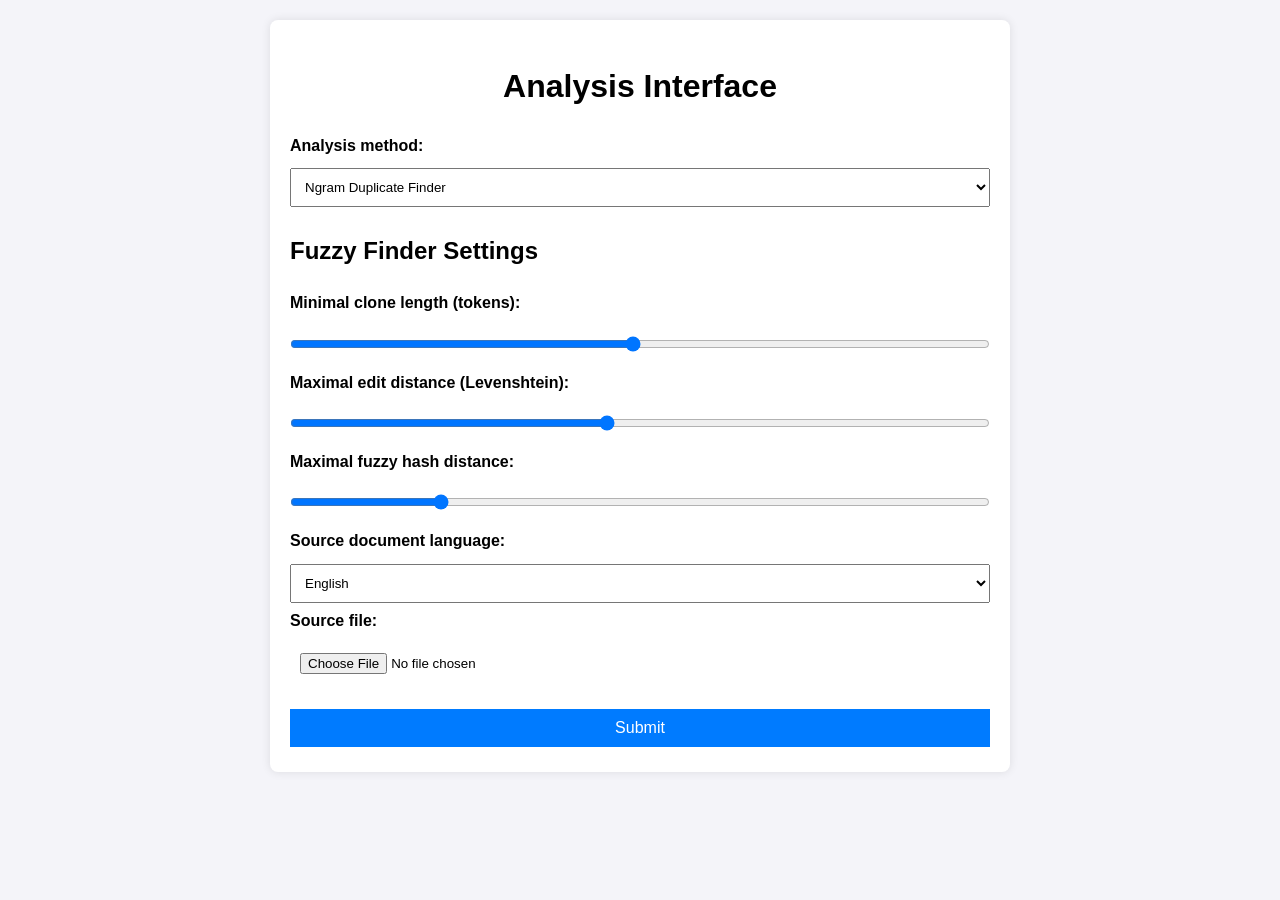
==== index.html @ d452770a "rework all logic to send data" ====
<!-- index.html -->
<!doctype html>
<html>
    <head>
        <meta charset="UTF-8">
        <meta name="viewport" content="width=device-width, initial-scale=1.0">
        <title>Analysis Interface</title>
        <link rel="stylesheet" href="static/styles.css">
        <script src="webui.js"></script>
    </head>
   <body>
        <div class="container">
            <h1>Analysis Interface</h1>
            
            <form id="analysis-method-form" enctype="multipart/form-data">
                <!-- Analysis Method Selection -->
                <div class="form-group">
                    <label for="analysis-method">Analysis method:</label>
                    <select id="analysis-method" name="analysis-method">
                        <option value="ngram-duplicate-finder">Ngram Duplicate Finder</option>
                        <option value="interactive-mode">Interactive Mode</option>
                        <option value="automatic-mode">Automatic Mode</option>
                        <option value="heuristic-mode">Heuristic Mode</option>
                    </select>
                </div>

                <!-- Fuzzy Finder Settings -->
                <div id="ngram-settings" class="settings-group" style="display:block;">
                    <h2>Fuzzy Finder Settings</h2>
                    <label for="min-clone-length">Minimal clone length (tokens):</label>
                    <input type="range" id="min-clone-length" name="min-clone-length" min="1" max="50" value="25">
                    <label for="max-edit-distance">Maximal edit distance (Levenshtein):</label>
                    <input type="range" id="max-edit-distance" name="max-edit-distance" min="0" max="20" value="9">
                    <label for="max-fuzzy-hash-distance">Maximal fuzzy hash distance:</label>
                    <input type="range" id="max-fuzzy-hash-distance" name="max-fuzzy-hash-distance" min="0" max="10" value="2">
                    <label for="source-language">Source document language:</label>
                    <select id="source-language" name="source-language">
                        <option value="english">English</option>
                        <option value="russian">Russian</option>
                    </select>
                </div>

                <!-- Interactive Mode Settings -->
                <div id="interactive-settings" class="settings-group" style="display:none;">
                    <h2>Interactive Mode Settings</h2>
                    <label for="interactive-min-length">Minimal clone length (tokens):</label>
                    <input type="range" id="interactive-min-length" name="interactive-min-length" min="1" max="50" value="20">
                    <label for="interactive-max-length">Maximal clone length (tokens):</label>
                    <input type="range" id="interactive-max-length" name="interactive-max-length" min="1" max="100" value="50">
                    <label for="group-power">Minimal group power (number of clones):</label>
                    <input type="range" id="group-power" name="group-power" min="1" max="10" value="2">
                    <label for="archetype">
                        Archetype calculation:
                        <input type="checkbox" id="archetype" name="archetype">
                        
                    </label>
                </div>

                <!-- Automatic Mode Settings -->
                <div id="automatic-settings" class="settings-group" style="display:none;">
                    <h2>Automatic Mode Settings</h2>
                    <label for="auto-min-clone-length">Minimal clone length (tokens):</label>
                    <input type="range" id="auto-min-clone-length" name="auto-min-clone-length" min="1" max="50" value="20">
                    <label for="archetype-length">Minimal archetype length (tokens):</label>
                    <input type="range" id="archetype-length" name="archetype-length" min="1" max="10" value="5">
                    <label for="strict-filter">
                        Strict small and overlapping duplicate filtering:
                        <input type="checkbox" id="strict-filter" name="strict-filter" checked>
                        
                    </label>
                </div>

                <!-- heuristic Mode Settings -->
                <div id="heuristic-settings" class="settings-group" style="display:none;">
                    <h2>Heuristic Mode Settings</h2>
                    <label for="extension-value">
                        Extension point values:
                        <input type="checkbox" id="extension-value" name="extension-value" checked>
                    </label>
                </div>

                <!-- File Input -->
                <div class="form-group">
                    <label for="source-file">Source file:</label>
                    <input type="file" id="source-file" name="source-file" accept=".txt,.md,.doc,.docx">
                </div>

                <!-- Buttons -->
                <div class="buttons">
                    <button type="submit" onclick="func();">Submit</button>
                </div>
            </form>
        </div>

    <script src="/static/scripts.js"></script>
    </body>
</html>
---- static/styles.css ----
body {
    font-family: Arial, sans-serif;
    margin: 20px;
    line-height: 1.6;
    background-color: #f4f4f9;
}

.container {
    max-width: 700px;
    margin: auto;
    padding: 20px;
    background: #fff;
    border-radius: 8px;
    box-shadow: 0 0 10px rgba(0, 0, 0, 0.1);
}

h1 {
    text-align: center;
    margin-bottom: 20px;
}

.form-group {
    margin-bottom: 15px;
}

label {
    display: block;
    margin-bottom: 5px;
    font-weight: bold;
}

input, select, button {
    width: 100%;
    padding: 10px;
    margin: 5px 0;
    box-sizing: border-box;
}

button {
    background-color: #007bff;
    color: white;
    border: none;
    cursor: pointer;
    font-size: 16px;
}

button:hover {
    background-color: #0056b3;
}

.settings-group {
    display: none;
}

.buttons {
    display: flex;
    justify-content: flex-end;
}
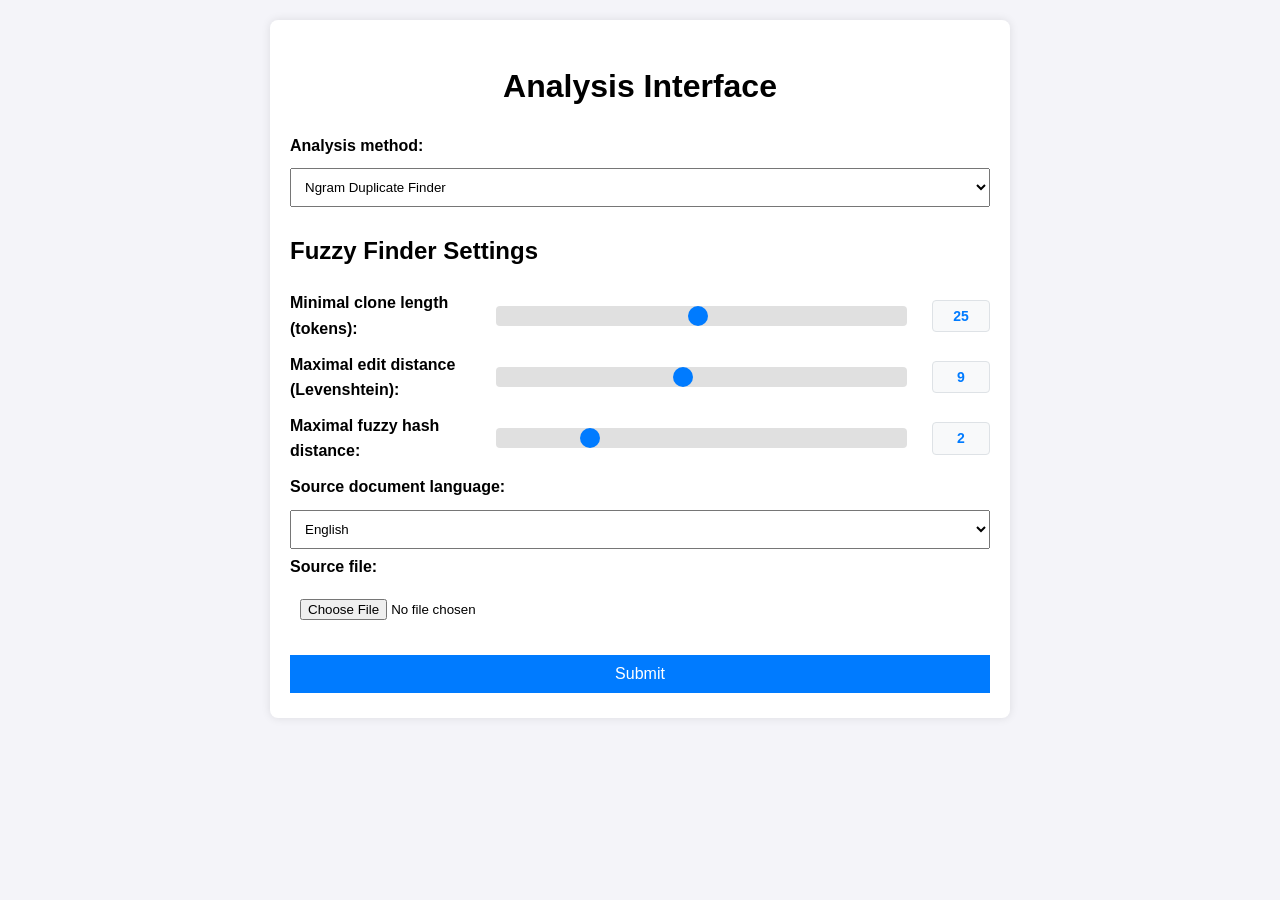
==== commit 4c31862a: "change ui to more user-friendly" ====
--- a/index.html
+++ b/index.html
@@ -7,6 +7,7 @@
         <title>Analysis Interface</title>
         <link rel="stylesheet" href="static/styles.css">
         <script src="webui.js"></script>
+        <script src="static/results.js"></script>
     </head>
    <body>
         <div class="container">
@@ -27,12 +28,18 @@
                 <!-- Fuzzy Finder Settings -->
                 <div id="ngram-settings" class="settings-group" style="display:block;">
                     <h2>Fuzzy Finder Settings</h2>
-                    <label for="min-clone-length">Minimal clone length (tokens):</label>
-                    <input type="range" id="min-clone-length" name="min-clone-length" min="1" max="50" value="25">
-                    <label for="max-edit-distance">Maximal edit distance (Levenshtein):</label>
-                    <input type="range" id="max-edit-distance" name="max-edit-distance" min="0" max="20" value="9">
-                    <label for="max-fuzzy-hash-distance">Maximal fuzzy hash distance:</label>
-                    <input type="range" id="max-fuzzy-hash-distance" name="max-fuzzy-hash-distance" min="0" max="10" value="2">
+                    <div class="range-container">
+                        <label for="min-clone-length">Minimal clone length (tokens):</label>
+                        <input type="range" id="min-clone-length" name="min-clone-length" min="1" max="50" value="25">
+                    </div>
+                    <div class="range-container">
+                        <label for="max-edit-distance">Maximal edit distance (Levenshtein):</label>
+                        <input type="range" id="max-edit-distance" name="max-edit-distance" min="0" max="20" value="9">
+                    </div>
+                    <div class="range-container">
+                        <label for="max-fuzzy-hash-distance">Maximal fuzzy hash distance:</label>
+                        <input type="range" id="max-fuzzy-hash-distance" name="max-fuzzy-hash-distance" min="0" max="10" value="2">
+                    </div>
                     <label for="source-language">Source document language:</label>
                     <select id="source-language" name="source-language">
                         <option value="english">English</option>
@@ -43,12 +50,18 @@
                 <!-- Interactive Mode Settings -->
                 <div id="interactive-settings" class="settings-group" style="display:none;">
                     <h2>Interactive Mode Settings</h2>
-                    <label for="interactive-min-length">Minimal clone length (tokens):</label>
-                    <input type="range" id="interactive-min-length" name="interactive-min-length" min="1" max="50" value="20">
-                    <label for="interactive-max-length">Maximal clone length (tokens):</label>
-                    <input type="range" id="interactive-max-length" name="interactive-max-length" min="1" max="100" value="50">
-                    <label for="group-power">Minimal group power (number of clones):</label>
-                    <input type="range" id="group-power" name="group-power" min="1" max="10" value="2">
+                    <div class="range-container">
+                        <label for="interactive-min-length">Minimal clone length (tokens):</label>
+                        <input type="range" id="interactive-min-length" name="interactive-min-length" min="1" max="50" value="20">
+                    </div>
+                    <div class="range-container">
+                        <label for="interactive-max-length">Maximal clone length (tokens):</label>
+                        <input type="range" id="interactive-max-length" name="interactive-max-length" min="1" max="100" value="50">
+                    </div>
+                    <div class="range-container">
+                        <label for="group-power">Minimal group power (number of clones):</label>
+                        <input type="range" id="group-power" name="group-power" min="1" max="10" value="2">
+                    </div>
                     <label for="archetype">
                         Archetype calculation:
                         <input type="checkbox" id="archetype" name="archetype">
@@ -59,15 +72,32 @@
                 <!-- Automatic Mode Settings -->
                 <div id="automatic-settings" class="settings-group" style="display:none;">
                     <h2>Automatic Mode Settings</h2>
-                    <label for="auto-min-clone-length">Minimal clone length (tokens):</label>
-                    <input type="range" id="auto-min-clone-length" name="auto-min-clone-length" min="1" max="50" value="20">
-                    <label for="archetype-length">Minimal archetype length (tokens):</label>
-                    <input type="range" id="archetype-length" name="archetype-length" min="1" max="10" value="5">
-                    <label for="strict-filter">
-                        Strict small and overlapping duplicate filtering:
-                        <input type="checkbox" id="strict-filter" name="strict-filter" checked>
+                    
+                    <h3>Clone Miner & Preprocessing</h3>
+                    <div class="settings-subgroup">
+                        <div class="range-container">
+                            <label for="auto-min-clone-length">Minimal Clone length (tokens):</label>
+                            <input type="range" id="auto-min-clone-length" name="auto-min-clone-length" min="1" max="20" value="5">
+                        </div>
                         
-                    </label>
+                        <label for="convert-to-drl">
+                            Convert to DRL:
+                            <input type="checkbox" id="convert-to-drl" name="convert-to-drl" checked>
+                        </label>
+                    </div>
+
+                    <h3>Filtering</h3>
+                    <div class="settings-subgroup">
+                        <div class="range-container">
+                            <label for="archetype-length">Minimal archetype length (tokens):</label>
+                            <input type="range" id="archetype-length" name="archetype-length" min="1" max="20" value="3">
+                        </div>
+                        
+                        <label for="strict-filter">
+                            Strict small and overlapping duplicate filtering:
+                            <input type="checkbox" id="strict-filter" name="strict-filter" checked>
+                        </label>
+                    </div>
                 </div>
 
                 <!-- heuristic Mode Settings -->
@@ -82,14 +112,17 @@
                 <!-- File Input -->
                 <div class="form-group">
                     <label for="source-file">Source file:</label>
-                    <input type="file" id="source-file" name="source-file" accept=".txt,.md,.doc,.docx">
+                    <input type="file" id="source-file" name="source-file" accept=".txt,.md,.doc,.docx,.xml,.dbk,.docbook">
                 </div>
 
                 <!-- Buttons -->
                 <div class="buttons">
-                    <button type="submit" onclick="func();">Submit</button>
+                    <button type="submit">Submit</button>
                 </div>
             </form>
+
+            <!-- Results Container -->
+            <div id="results-container" class="results-container" style="display: none;"></div>
         </div>
 
     <script src="/static/scripts.js"></script>
--- a/static/styles.css
+++ b/static/styles.css
@@ -36,6 +36,88 @@
     box-sizing: border-box;
 }
 
+/* Enhanced range input styles */
+input[type="range"] {
+    -webkit-appearance: none;
+    appearance: none;
+    height: 8px;
+    border-radius: 4px;
+    background: #e0e0e0;
+    outline: none;
+    margin: 10px 0;
+    cursor: pointer;
+}
+
+input[type="range"]::-webkit-slider-thumb {
+    -webkit-appearance: none;
+    appearance: none;
+    width: 20px;
+    height: 20px;
+    border-radius: 50%;
+    background: #007bff;
+    cursor: pointer;
+    transition: all 0.2s ease;
+}
+
+input[type="range"]::-webkit-slider-thumb:hover {
+    background: #0056b3;
+    transform: scale(1.1);
+}
+
+input[type="range"]::-moz-range-thumb {
+    width: 20px;
+    height: 20px;
+    border-radius: 50%;
+    background: #007bff;
+    cursor: pointer;
+    border: none;
+    transition: all 0.2s ease;
+}
+
+input[type="range"]::-moz-range-thumb:hover {
+    background: #0056b3;
+    transform: scale(1.1);
+}
+
+/* Range value display styles */
+.range-value {
+    display: inline-block;
+    min-width: 40px;
+    margin-left: 15px;
+    padding: 4px 8px;
+    font-weight: bold;
+    color: #007bff;
+    background-color: #f8f9fa;
+    border: 1px solid #dee2e6;
+    border-radius: 4px;
+    text-align: center;
+    font-size: 14px;
+    transition: all 0.2s ease;
+}
+
+.range-value:hover {
+    background-color: #e9ecef;
+    border-color: #adb5bd;
+}
+
+/* Range input container for better layout */
+.range-container {
+    display: flex;
+    align-items: center;
+    gap: 10px;
+    margin: 10px 0;
+}
+
+.range-container label {
+    flex: 1;
+    margin-bottom: 0;
+}
+
+.range-container input[type="range"] {
+    flex: 2;
+    margin: 0;
+}
+
 button {
     background-color: #007bff;
     color: white;
@@ -56,3 +138,190 @@
     display: flex;
     justify-content: flex-end;
 }
+
+.settings-subgroup {
+    margin: 15px 0;
+    padding: 10px;
+    border: 1px solid #ddd;
+    border-radius: 4px;
+    background-color: #f9f9f9;
+}
+
+.settings-subgroup h3 {
+    margin-top: 0;
+    margin-bottom: 10px;
+    color: #333;
+    font-size: 1.1em;
+}
+
+/* Interactive Mode Results Styles */
+.results-container {
+    margin-top: 20px;
+    padding: 20px;
+    border: 1px solid #ddd;
+    border-radius: 4px;
+    background-color: #fff;
+}
+
+.results-header {
+    display: flex;
+    justify-content: space-between;
+    align-items: center;
+    margin-bottom: 20px;
+    padding-bottom: 10px;
+    border-bottom: 1px solid #eee;
+}
+
+.results-controls {
+    display: flex;
+    gap: 10px;
+}
+
+.results-controls button {
+    padding: 8px 16px;
+    border: 1px solid #ddd;
+    border-radius: 4px;
+    background-color: #f8f9fa;
+    cursor: pointer;
+    transition: all 0.2s;
+}
+
+.results-controls button:hover {
+    background-color: #e9ecef;
+    border-color: #ced4da;
+}
+
+.result-group {
+    margin-bottom: 15px;
+    border: 1px solid #eee;
+    border-radius: 4px;
+    overflow: hidden;
+}
+
+.group-header {
+    display: flex;
+    justify-content: space-between;
+    align-items: center;
+    padding: 10px 15px;
+    background-color: #f8f9fa;
+    border-bottom: 1px solid #eee;
+}
+
+.group-header h3 {
+    margin: 0;
+    font-size: 1.1em;
+    color: #333;
+}
+
+.toggle-group {
+    padding: 5px 10px;
+    border: 1px solid #ddd;
+    border-radius: 3px;
+    background-color: #fff;
+    cursor: pointer;
+}
+
+.group-content {
+    padding: 15px;
+}
+
+.archetype {
+    margin-bottom: 15px;
+    padding: 10px;
+    background-color: #f8f9fa;
+    border-radius: 4px;
+}
+
+.archetype h4 {
+    margin: 0 0 10px 0;
+    color: #666;
+}
+
+.archetype pre {
+    margin: 0;
+    padding: 10px;
+    background-color: #fff;
+    border: 1px solid #eee;
+    border-radius: 3px;
+    white-space: pre-wrap;
+    word-wrap: break-word;
+}
+
+.fragments {
+    margin-bottom: 15px;
+}
+
+.fragments h4 {
+    margin: 0 0 10px 0;
+    color: #666;
+}
+
+.fragments ul {
+    list-style: none;
+    padding: 0;
+    margin: 0;
+}
+
+.fragments li {
+    display: flex;
+    gap: 10px;
+    margin-bottom: 10px;
+    padding: 10px;
+    background-color: #f8f9fa;
+    border-radius: 4px;
+}
+
+.fragment-number {
+    color: #666;
+    font-weight: bold;
+    min-width: 25px;
+}
+
+.fragments pre {
+    margin: 0;
+    flex: 1;
+    white-space: pre-wrap;
+    word-wrap: break-word;
+}
+
+.group-actions {
+    display: flex;
+    gap: 10px;
+    margin-top: 15px;
+    padding-top: 15px;
+    border-top: 1px solid #eee;
+}
+
+.group-actions button {
+    padding: 8px 16px;
+    border: 1px solid #ddd;
+    border-radius: 4px;
+    background-color: #fff;
+    cursor: pointer;
+    transition: all 0.2s;
+}
+
+.group-actions button:hover {
+    background-color: #f8f9fa;
+    border-color: #ced4da;
+}
+
+.delete-group {
+    color: #dc3545;
+}
+
+.delete-group:hover {
+    background-color: #dc3545 !important;
+    color: #fff;
+    border-color: #dc3545 !important;
+}
+
+.merge-group {
+    color: #0d6efd;
+}
+
+.merge-group:hover {
+    background-color: #0d6efd !important;
+    color: #fff;
+    border-color: #0d6efd !important;
+}
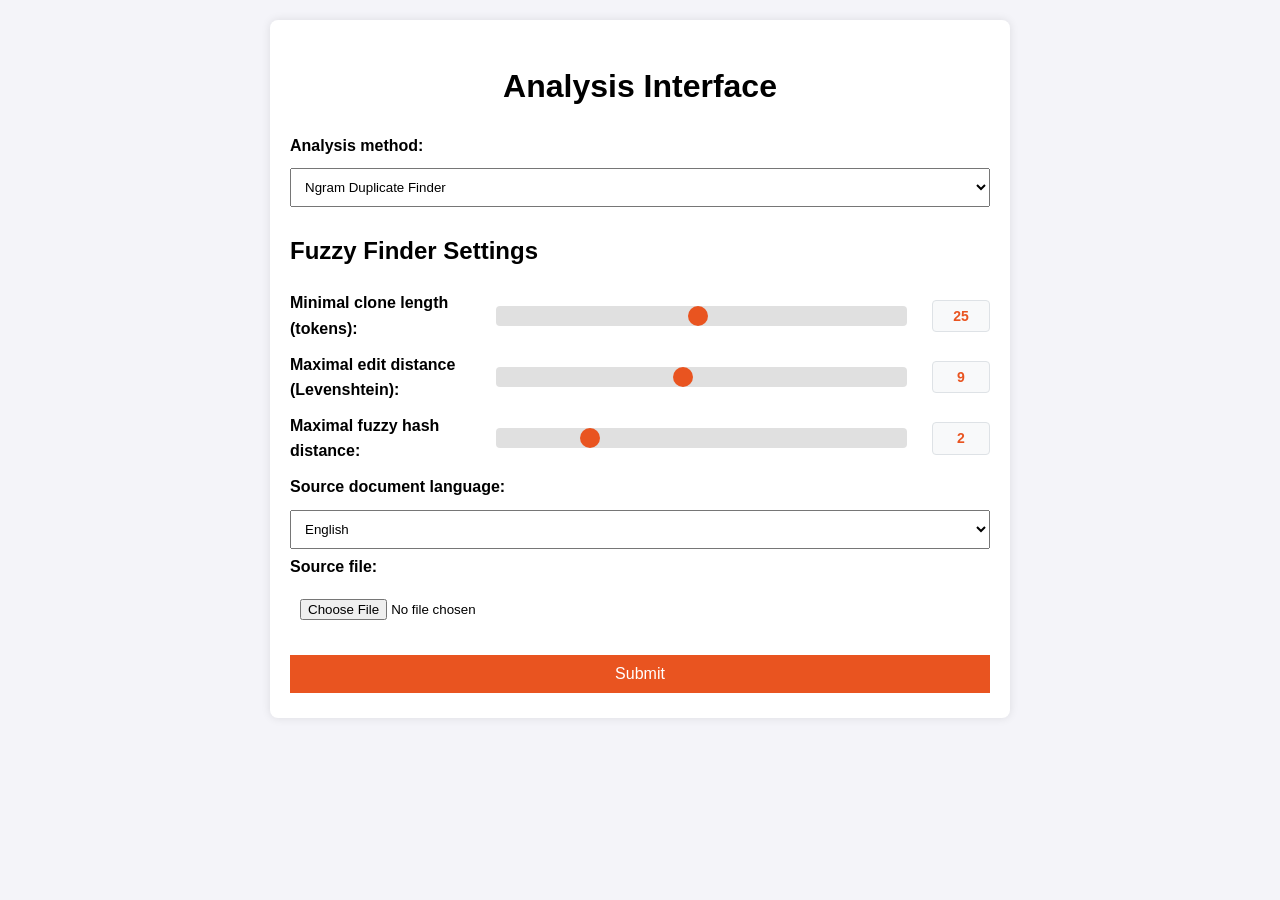
==== commit eb4c9dad: "html checkbox text change" ====
--- a/index.html
+++ b/index.html
@@ -62,11 +62,10 @@
                         <label for="group-power">Minimal group power (number of clones):</label>
                         <input type="range" id="group-power" name="group-power" min="1" max="10" value="2">
                     </div>
-                    <label for="archetype">
-                        Archetype calculation:
+                    <div style="display: flex; align-items: center; gap: 8px;">
+                        <label for="archetype" style="margin: 0;">Archetype calculation:</label>
                         <input type="checkbox" id="archetype" name="archetype">
-                        
-                    </label>
+                    </div>
                 </div>
 
                 <!-- Automatic Mode Settings -->
@@ -79,11 +78,10 @@
                             <label for="auto-min-clone-length">Minimal Clone length (tokens):</label>
                             <input type="range" id="auto-min-clone-length" name="auto-min-clone-length" min="1" max="20" value="5">
                         </div>
-                        
-                        <label for="convert-to-drl">
-                            Convert to DRL:
+                        <div style="display: flex; align-items: center; gap: 8px;">
+                            <label for="convert-to-drl" style="margin: 0;">Convert to DRL:</label>
                             <input type="checkbox" id="convert-to-drl" name="convert-to-drl" checked>
-                        </label>
+                        </div>
                     </div>
 
                     <h3>Filtering</h3>
@@ -93,20 +91,20 @@
                             <input type="range" id="archetype-length" name="archetype-length" min="1" max="20" value="3">
                         </div>
                         
-                        <label for="strict-filter">
-                            Strict small and overlapping duplicate filtering:
+                        <div style="display: flex; align-items: center; gap: 8px;">
+                            <label for="strict-filter" style="margin: 0;">Strict small and overlapping duplicate filtering:</label>
                             <input type="checkbox" id="strict-filter" name="strict-filter" checked>
-                        </label>
+                        </div>
                     </div>
                 </div>
 
                 <!-- heuristic Mode Settings -->
                 <div id="heuristic-settings" class="settings-group" style="display:none;">
                     <h2>Heuristic Mode Settings</h2>
-                    <label for="extension-value">
-                        Extension point values:
+                    <div style="display: flex; align-items: center; gap: 8px;">
+                        <label for="extension-value" style="margin: 0;">Extension point values:</label>
                         <input type="checkbox" id="extension-value" name="extension-value" checked>
-                    </label>
+                    </div>
                 </div>
 
                 <!-- File Input -->
--- a/static/styles.css
+++ b/static/styles.css
@@ -54,13 +54,13 @@
     width: 20px;
     height: 20px;
     border-radius: 50%;
-    background: #007bff;
+    background: #e95420;
     cursor: pointer;
     transition: all 0.2s ease;
 }
 
 input[type="range"]::-webkit-slider-thumb:hover {
-    background: #0056b3;
+    background: #e95420;
     transform: scale(1.1);
 }
 
@@ -68,14 +68,14 @@
     width: 20px;
     height: 20px;
     border-radius: 50%;
-    background: #007bff;
+    background: #e95420;
     cursor: pointer;
     border: none;
     transition: all 0.2s ease;
 }
 
 input[type="range"]::-moz-range-thumb:hover {
-    background: #0056b3;
+    background: #e95420;
     transform: scale(1.1);
 }
 
@@ -86,7 +86,7 @@
     margin-left: 15px;
     padding: 4px 8px;
     font-weight: bold;
-    color: #007bff;
+    color: #e95420;
     background-color: #f8f9fa;
     border: 1px solid #dee2e6;
     border-radius: 4px;
@@ -119,7 +119,7 @@
 }
 
 button {
-    background-color: #007bff;
+    background-color: #e95420;
     color: white;
     border: none;
     cursor: pointer;
@@ -127,7 +127,7 @@
 }
 
 button:hover {
-    background-color: #0056b3;
+    background-color: #e95420;
 }
 
 .settings-group {
@@ -317,11 +317,11 @@
 }
 
 .merge-group {
-    color: #0d6efd;
+    color: #e95420;
 }
 
 .merge-group:hover {
-    background-color: #0d6efd !important;
+    background-color: #e95420 !important;
     color: #fff;
-    border-color: #0d6efd !important;
-}
+    border-color: #e95420 !important;
+}
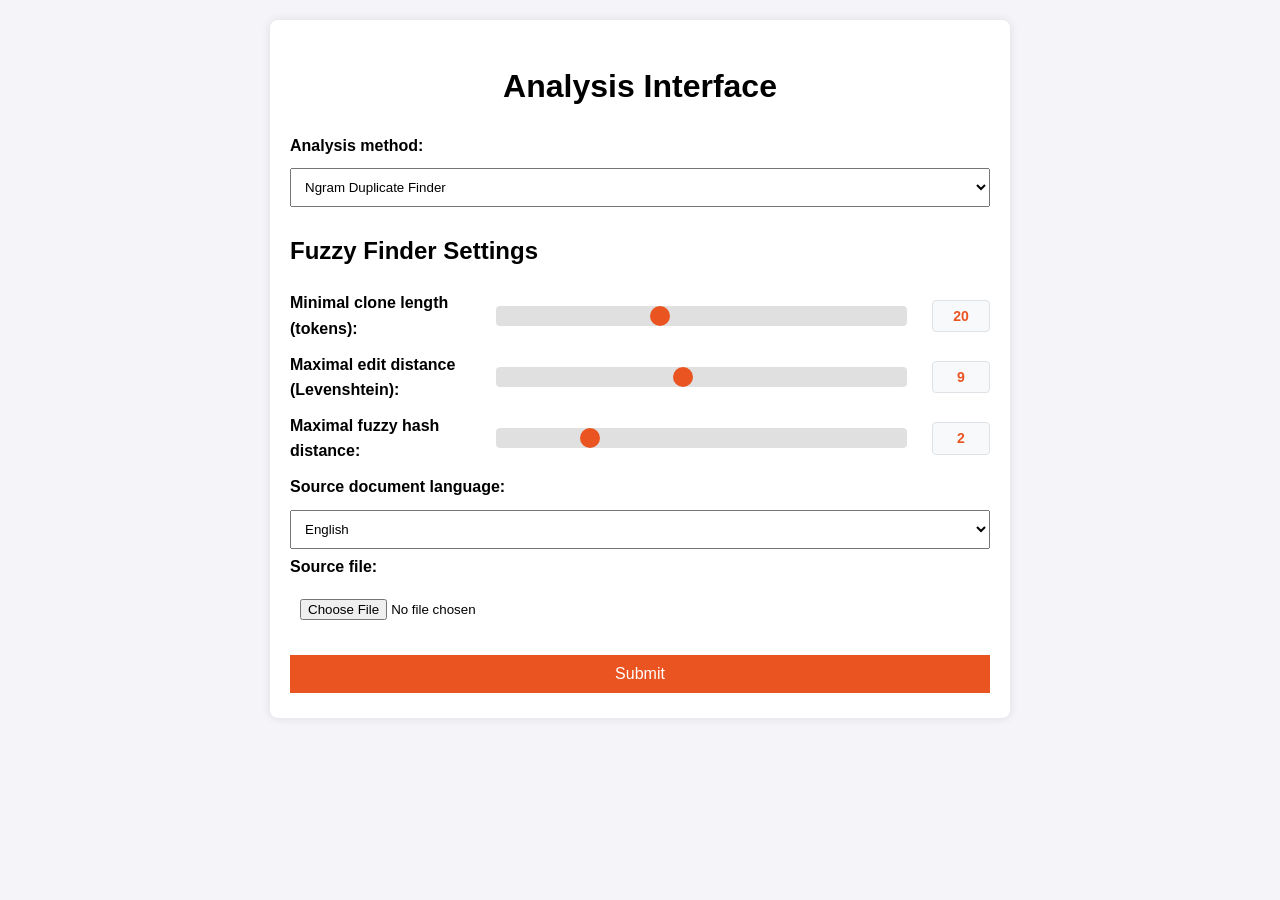
==== commit d3d61734: "add cli for ngram mode + fixes" ====
--- a/index.html
+++ b/index.html
@@ -30,7 +30,7 @@
                     <h2>Fuzzy Finder Settings</h2>
                     <div class="range-container">
                         <label for="min-clone-length">Minimal clone length (tokens):</label>
-                        <input type="range" id="min-clone-length" name="min-clone-length" min="1" max="50" value="25">
+                        <input type="range" id="min-clone-length" name="min-clone-length" min="1" max="50" value="20">
                     </div>
                     <div class="range-container">
                         <label for="max-edit-distance">Maximal edit distance (Levenshtein):</label>
@@ -76,7 +76,7 @@
                     <div class="settings-subgroup">
                         <div class="range-container">
                             <label for="auto-min-clone-length">Minimal Clone length (tokens):</label>
-                            <input type="range" id="auto-min-clone-length" name="auto-min-clone-length" min="1" max="20" value="5">
+                            <input type="range" id="auto-min-clone-length" name="auto-min-clone-length" min="1" max="20" value="20">
                         </div>
                         <div style="display: flex; align-items: center; gap: 8px;">
                             <label for="convert-to-drl" style="margin: 0;">Convert to DRL:</label>
